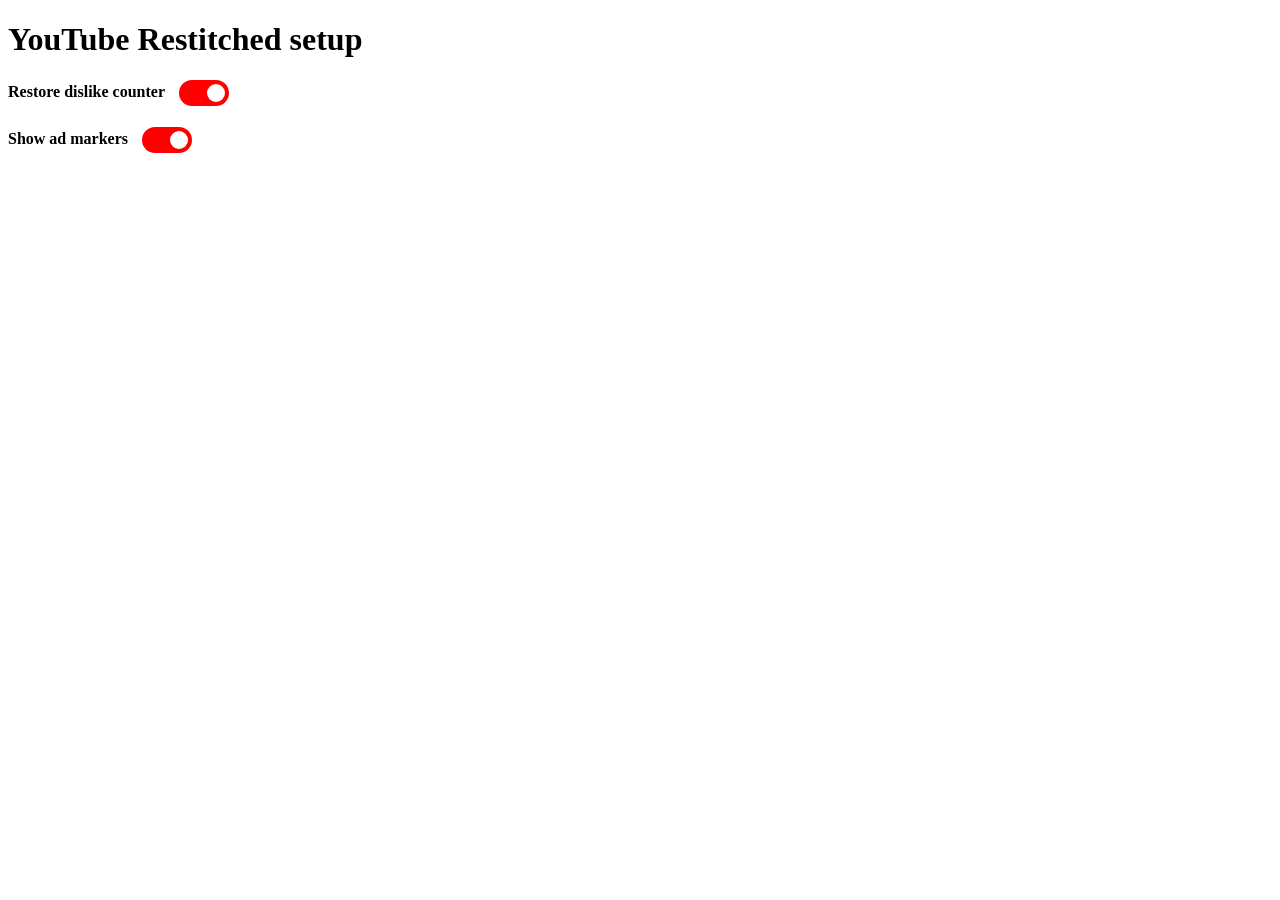
==== index.html @ b30a4fb0 "Rename YouTube Restitched.html to index.html" ====
<!DOCTYPE html>
<head>
    <meta charset="UTF-8">
    <title>YouTube Restitched Setup</title>
    <link rel="icon" type="image/png" href="favicon.png">
    <style>
        .switch {
          position: relative;
          display: inline-block;
          width: 50px;
          height: 26px;
          vertical-align: middle;
          margin-left: 10px;
        }

        .switch input {
          opacity: 0;
          width: 0;
          height: 0;
          vertical-align: middle;
        }

        .slider {
          position: absolute;
          cursor: pointer;
          top: 0; left: 0; right: 0; bottom: 0;
          background-color: #ccc;
          transition: 0.4s;
          border-radius: 34px;
        }

        .slider:before {
          position: absolute;
          content: "";
          height: 18px;
          width: 18px;
          left: 4px;
          bottom: 4px;
          background-color: white;
          transition: 0.4s;
          border-radius: 50%;
        }

        input:checked + .slider {
          background-color: #ff0000;
        }

        input:checked + .slider:before {
          transform: translateX(24px);
        }
    </style>
</head>
<body>

    <h1>YouTube Restitched setup</h1>

    <h4>Restore dislike counter
        <label class="switch">
          <input type="checkbox" id="dislike-toggle" checked>
          <span class="slider"></span>
        </label>
    </h4>

    <h4>Show ad markers
        <label class="switch">
          <input type="checkbox" id="ads-toggle" checked>
          <span class="slider"></span>
        </label>
    </h4>

</body>
</html>
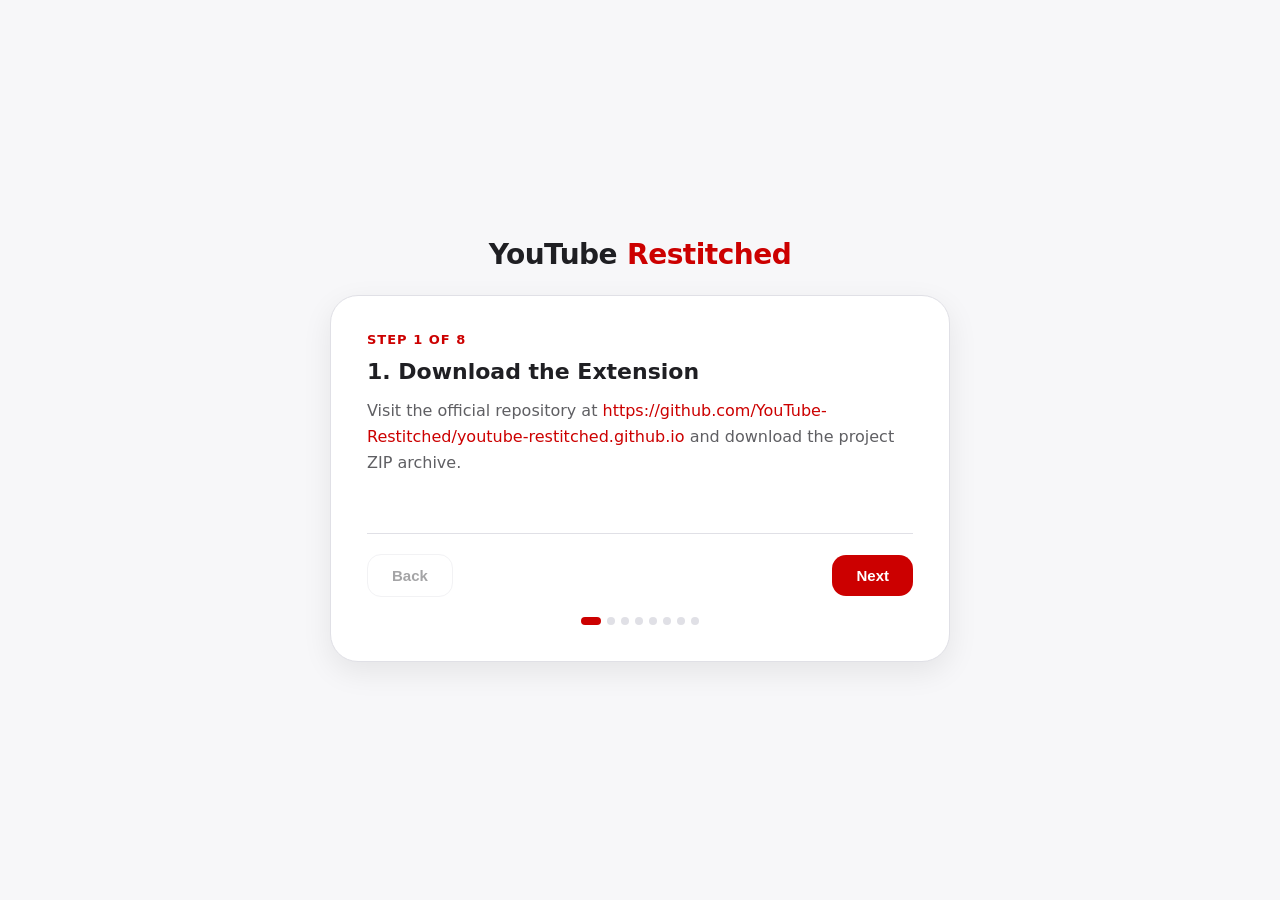
==== commit baa926e3: "Revamp index.html for YouTube Restitched setup Replaced the old HTML structure with a new installati" ====
--- a/index.html
+++ b/index.html
@@ -1,74 +1,328 @@
-<!DOCTYPE html>
+<!doctype html>
+<html lang="en">
 <head>
-    <meta charset="UTF-8">
-    <title>YouTube Restitched Setup</title>
-    <link rel="icon" type="image/png" href="favicon.png">
-    <style>
-        .switch {
-          position: relative;
-          display: inline-block;
-          width: 50px;
-          height: 26px;
-          vertical-align: middle;
-          margin-left: 10px;
-        }
-
-        .switch input {
-          opacity: 0;
-          width: 0;
-          height: 0;
-          vertical-align: middle;
-        }
-
-        .slider {
-          position: absolute;
-          cursor: pointer;
-          top: 0; left: 0; right: 0; bottom: 0;
-          background-color: #ccc;
-          transition: 0.4s;
-          border-radius: 34px;
-        }
-
-        .slider:before {
-          position: absolute;
-          content: "";
-          height: 18px;
-          width: 18px;
-          left: 4px;
-          bottom: 4px;
-          background-color: white;
-          transition: 0.4s;
-          border-radius: 50%;
-        }
-
-        input:checked + .slider {
-          background-color: #ff0000;
-        }
-
-        input:checked + .slider:before {
-          transform: translateX(24px);
-        }
-    </style>
+<meta charset="utf-8">
+<meta name="viewport" content="width=device-width, initial-scale=1">
+<title>YouTube Restitched - Installation Guide</title>
+<style>
+  :root {
+    --bg-color: #f7f7f9;
+    --card-bg: #ffffff;
+    --text-primary: #1f1f23;
+    --text-secondary: #5f5f63;
+    --accent: #cc0000;
+    --accent-hover: #b00000;
+    --border: #e0e0e6;
+    --shadow: 0 10px 30px rgba(0, 0, 0, 0.08);
+  }
+
+  @media (prefers-color-scheme: dark) {
+    :root {
+      --bg-color: #121216;
+      --card-bg: #1c1c21;
+      --text-primary: #f1f1f6;
+      --text-secondary: #a1a1a6;
+      --accent: #cc0000;
+      --accent-hover: #e00000;
+      --border: #2c2c33;
+      --shadow: 0 10px 30px rgba(0, 0, 0, 0.4);
+    }
+  }
+
+  * { box-sizing: border-box; margin: 0; padding: 0; }
+
+  body {
+    font-family: system-ui, -apple-system, BlinkMacSystemFont, "Segoe UI", Roboto, sans-serif;
+    background-color: var(--bg-color);
+    color: var(--text-primary);
+    min-height: 100vh;
+    display: flex;
+    flex-direction: column;
+    align-items: center;
+    justify-content: center;
+    padding: 20px;
+    transition: background 0.3s ease, color 0.3s ease;
+  }
+
+  header {
+    margin-bottom: 24px;
+    text-align: center;
+  }
+
+  header h1 {
+    font-size: 28px;
+    font-weight: 700;
+    letter-spacing: -0.5px;
+    display: flex;
+    align-items: center;
+    justify-content: center;
+    gap: 10px;
+  }
+
+  header h1 span {
+    color: var(--accent);
+  }
+
+  .container {
+    width: 100%;
+    max-width: 620px;
+    background: var(--card-bg);
+    border: 1px solid var(--border);
+    border-radius: 28px;
+    box-shadow: var(--shadow);
+    padding: 36px;
+    position: relative;
+    overflow: hidden;
+    transition: background 0.3s ease, border 0.3s ease;
+  }
+
+  .step-counter {
+    font-size: 13px;
+    font-weight: 600;
+    text-transform: uppercase;
+    letter-spacing: 1px;
+    color: var(--accent);
+    margin-bottom: 12px;
+  }
+
+  .slide-track {
+    display: flex;
+    transition: transform 0.4s cubic-bezier(0.25, 1, 0.5, 1);
+  }
+
+  .slide {
+    min-width: 100%;
+    opacity: 0;
+    transition: opacity 0.3s ease;
+    pointer-events: none;
+  }
+
+  .slide.active {
+    opacity: 1;
+    pointer-events: auto;
+  }
+
+  .slide h2 {
+    font-size: 22px;
+    font-weight: 600;
+    margin-bottom: 14px;
+  }
+
+  .slide p, .slide li {
+    font-size: 16px;
+    line-height: 1.6;
+    color: var(--text-secondary);
+  }
+
+  .slide ul {
+    margin-top: 10px;
+    padding-left: 20px;
+  }
+
+  .slide code {
+    background: rgba(204, 0, 0, 0.1);
+    color: var(--accent);
+    padding: 2px 6px;
+    border-radius: 6px;
+    font-size: 14px;
+    font-family: monospace;
+  }
+
+  .slide a {
+    color: var(--accent);
+    text-decoration: none;
+    font-weight: 500;
+  }
+
+  .slide a:hover {
+    text-decoration: underline;
+  }
+
+  .nav-buttons {
+    display: flex;
+    justify-content: space-between;
+    align-items: center;
+    margin-top: 32px;
+    border-top: 1px solid var(--border);
+    padding-top: 20px;
+  }
+
+  .btn {
+    background: var(--accent);
+    color: #fff;
+    border: none;
+    padding: 12px 24px;
+    border-radius: 14px;
+    font-size: 15px;
+    font-weight: 600;
+    cursor: pointer;
+    transition: background 0.2s, transform 0.1s;
+    display: flex;
+    align-items: center;
+    gap: 8px;
+  }
+
+  .btn:hover {
+    background: var(--accent-hover);
+  }
+
+  .btn:active {
+    transform: scale(0.97);
+  }
+
+  .btn.secondary {
+    background: transparent;
+    color: var(--text-primary);
+    border: 1px solid var(--border);
+  }
+
+  .btn.secondary:hover {
+    background: rgba(128, 128, 128, 0.1);
+  }
+
+  .btn:disabled {
+    opacity: 0.4;
+    cursor: not-allowed;
+  }
+
+  .dots {
+    display: flex;
+    gap: 6px;
+    justify-content: center;
+    margin-top: 20px;
+  }
+
+  .dot {
+    width: 8px;
+    height: 8px;
+    border-radius: 50%;
+    background: var(--border);
+    transition: background 0.3s, width 0.3s;
+  }
+
+  .dot.active {
+    background: var(--accent);
+    width: 20px;
+    border-radius: 4px;
+  }
+</style>
 </head>
 <body>
 
-    <h1>YouTube Restitched setup</h1>
-
-    <h4>Restore dislike counter
-        <label class="switch">
-          <input type="checkbox" id="dislike-toggle" checked>
-          <span class="slider"></span>
-        </label>
-    </h4>
-
-    <h4>Show ad markers
-        <label class="switch">
-          <input type="checkbox" id="ads-toggle" checked>
-          <span class="slider"></span>
-        </label>
-    </h4>
+  <header>
+    <h1>YouTube <span>Restitched</span></h1>
+  </header>
+
+  <div class="container">
+    <div class="step-counter" id="stepCounter">Step 1 of 8</div>
+    
+    <div class="slide-track" id="slideTrack">
+      
+      <!-- Step 1 -->
+      <div class="slide active">
+        <h2>1. Download the Extension</h2>
+        <p>Visit the official repository at <a href="https://github.com/YouTube-Restitched/youtube-restitched.github.io" target="_blank">https://github.com/YouTube-Restitched/youtube-restitched.github.io</a> and download the project ZIP archive.</p>
+      </div>
+
+      <!-- Step 2 -->
+      <div class="slide">
+        <h2>2. Extract the ZIP</h2>
+        <p>Locate the downloaded ZIP file on your computer and extract its contents into a dedicated folder.</p>
+      </div>
+
+      <!-- Step 3 -->
+      <div class="slide">
+        <h2>3. Open Extensions Page</h2>
+        <p>Open your browser (compatible with Google Chrome, Microsoft Edge, Brave, Vivaldi, Opera, etc.) and navigate to:</p>
+        <p style="margin-top: 10px;"><code>chrome://extensions/</code></p>
+      </div>
+
+      <!-- Step 4 -->
+      <div class="slide">
+        <h2>4. Enable Developer Mode</h2>
+        <p>In the top-right corner of the extensions page, toggle the switch to turn on <strong>Developer mode</strong>.</p>
+      </div>
+
+      <!-- Step 5 -->
+      <div class="slide">
+        <h2>5. Load Unpacked</h2>
+        <p>Click the <strong>"Load unpacked"</strong> button in the top-left corner, navigate through your folders to select the innermost folder of the extracted project, and click <strong>"Select Folder"</strong>.</p>
+      </div>
+
+      <!-- Step 6 -->
+      <div class="slide">
+        <h2>6. Configure Settings</h2>
+        <p>Visit <a href="https://www.youtube.com" target="_blank">youtube.com</a>, click on the extension icon in your browser toolbar to open the control panel, and make sure to <strong>turn off</strong> the <em>"Icons only under the video (no text)"</em> feature, as it currently does not work properly and hides buttons.</p>
+      </div>
+
+      <!-- Step 7 -->
+      <div class="slide">
+        <h2>7. Enjoy & Use</h2>
+        <p>You're all set! Enjoy your cleaner, customized classic YouTube experience.</p>
+      </div>
+
+      <!-- Step 8 (+1) -->
+      <div class="slide">
+        <h2>+1. Help Improve!</h2>
+        <p>Join our developer community, contribute to the source code, share ideas, and help us make YouTube better for everyone!</p>
+      </div>
+
+    </div>
+
+    <div class="nav-buttons">
+      <button class="btn secondary" id="prevBtn" onclick="changeSlide(-1)" disabled>Back</button>
+      <button class="btn" id="nextBtn" onclick="changeSlide(1)">Next</button>
+    </div>
+
+    <div class="dots" id="dotsContainer"></div>
+  </div>
+
+<script>
+  let currentSlide = 0;
+  const slides = document.querySelectorAll('.slide');
+  const totalSlides = slides.length;
+  const track = document.getElementById('slideTrack');
+  const prevBtn = document.getElementById('prevBtn');
+  const nextBtn = document.getElementById('nextBtn');
+  const stepCounter = document.getElementById('stepCounter');
+  const dotsContainer = document.getElementById('dotsContainer');
+
+  // Create indicator dots
+  for (let i = 0; i < totalSlides; i++) {
+    const dot = document.createElement('div');
+    dot.classList.add('dot');
+    if (i === 0) dot.classList.add('active');
+    dot.onclick = () => goToSlide(i);
+    dotsContainer.appendChild(dot);
+  }
+
+  const dots = document.querySelectorAll('.dot');
+
+  function updateUI() {
+    track.style.transform = `translateX(-${currentSlide * 100}%)`;
+    slides.forEach((slide, index) => {
+      slide.classList.toggle('active', index === currentSlide);
+    });
+    dots.forEach((dot, index) => {
+      dot.classList.toggle('active', index === currentSlide);
+    });
+    stepCounter.textContent = `Step ${currentSlide < 7 ? currentSlide + 1 : '+1'}`;
+    prevBtn.disabled = currentSlide === 0;
+    nextBtn.textContent = currentSlide === totalSlides - 1 ? 'Finish' : 'Next';
+  }
+
+  function changeSlide(direction) {
+    currentSlide += direction;
+    if (currentSlide < 0) currentSlide = 0;
+    if (currentSlide >= totalSlides) currentSlide = totalSlides - 1;
+    updateUI();
+  }
+
+  function goToSlide(index) {
+    currentSlide = index;
+    updateUI();
+  }
+</script>
 
 </body>
 </html>
-
-
